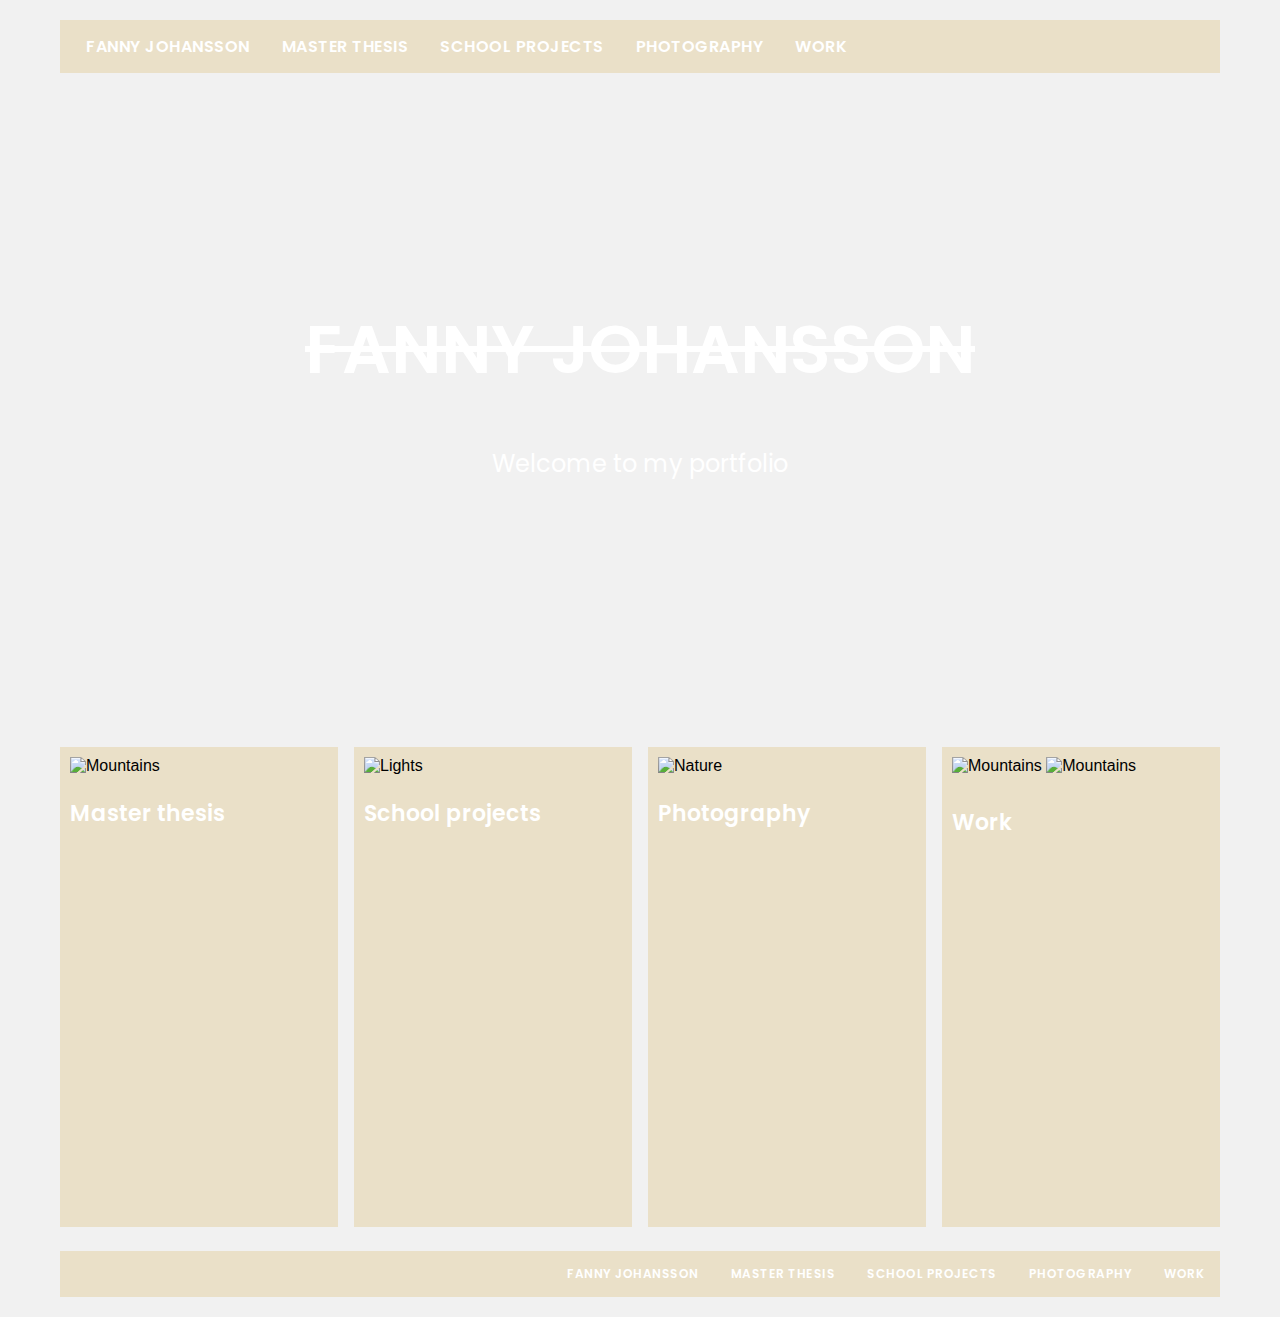
==== index.html @ 5eb319e3 "First draft portfolio" ====
<!DOCTYPE html>
<html lang="en">
<head>
  <link href="https://fonts.googleapis.com/css2?family=Poppins:wght@300;400;600;700;800&display=swap" rel="stylesheet">
    <meta charset="UTF-8">
    <meta name="viewport" content="width=device-width, initial-scale=1.0">
    <link href="style.css" rel="stylesheet">
    <title>Fanny Johansson</title>
</head>
<body>
  <!-- Navigation bar -->
  <nav class="navbar">
    <ul class="nav">
      <li><a href="index.html">Fanny Johansson</a></li>
      <li><a href="Masterthesis.html">Master Thesis</a></li>
      <li><a href="#">School Projects</a></li>
      <li><a href="Photography.html">Photography</a></li>
      <li><a href="Work.html">Work</a></li>
    </ul>
  </nav>
  <header>

      <h1 class="name">Fanny Johansson </h1>
      <h2 class="welcome">Welcome to my portfolio </h2> 
  </header> 
  <!-- Portfolio Gallery Grid -->
<div class="row">
  <div class="column">
    <div onclick="location.href='masterthesis.html';" style="cursor: pointer;" class="content">
      <img src="Photos/Master thesis/recept_tomatpasta_markning.jpg" alt="Mountains" style="width:100%">
      <h3>Master thesis</h3>
      <!-- <p>Lorem ipsum..</p> -->
    </div>
  </div>
  <div class="column">
    <div onclick="location.href='#';" style="cursor: pointer;" class="content">
      <img src="Photos/Garlic/Redigerade-02.tif" alt="Lights" style="width:100%">
      <h3>School projects</h3>
      <!-- <p>Lorem ipsum..</p> -->
    </div>
  </div>
  <div class="column">
    <div onclick="location.href='photography.html';" style="cursor: pointer;" class="content">
      <img src="Photos/Photography/IMG_2821.jpg" alt="Nature" style="width:100%">
      <h3>Photography</h3>
      <!-- <p>Lorem ipsum..</p> -->
    </div>
    </div>
    <div onclick="location.href='work.html';" style="cursor: pointer;" class="column">
    <div class="content">
      <img class="bonnier"src="Photos/Bonnier News Local/Skärmklipp-2.PNG" alt="Mountains" style="width:100%">
      <img src="Photos/Bonnier News Local/Skärmklipp.3.PNG" alt="Mountains" style="width:100%">
      <h3>Work</h3>
      <!-- <p>Lorem ipsum..</p> -->
    </div>
  </div>
</div>


<!-- END MAIN -->
</div>
   
<!-- Footer -->
<footer class="footer">
  <ul class="foot">
    <li><a href="Work.html">Work</a></li>
    <li><a href="Photography.html">Photography </a></li>
    <li><a href="#">School Projects</a></li>
    <li><a href="Masterthesis.html">Master Thesis</a></li>
    <li><a href="index.html">Fanny Johansson</a></li>
  </ul>
</footer>
  
  
  <!--   
  <div class="pictures">
    <img  src="Photos/Book/Fram_3.jpg">
    <img  src="Photos/Master thesis/Liggande_helhet_liten.jpg">
    <img  src="Photos/Garlic/Redigerade-02.tif">
  </div>
-->

</body>
</html>
---- style.css ----
body {
    width: 1200px ; 
    max-width:100%;
    margin: auto;
}   

header {
    background-image:url(photos/Background/samuel-scrimshaw-JXANugsHjCg-unsplash.jpg) ;

    /*background-image:url(photos/Background/marian-kroell-eHxgoN1VuFc-unsplash.jpg) ;
   */
    height: 650px;
    background-position: center; 
    background-repeat: no-repeat; 
    background-size: cover;
    text-align: center;
    color: white;
    padding: 180px;
}

header h1 {
    font-size: 68px;
    font-weight: 600;
    text-transform: uppercase;
}

.footer li {
    float: right;
    font-size: 12px;
    
}


ul {
    list-style-type: none;
    margin: 0;
    padding: 0;
    padding-left: 10px;  
    overflow: hidden;
    background-color:#eae0c8;
    
  }
  
  li {
    float: left;
  }
  
  li a {
    display: block;
    color: white;
    text-align: center;
    padding: 14px 16px;
    text-decoration: none;
    font-family: 'Poppins', sans-serif;
    font-weight: 600;
    letter-spacing: 0.5px;
    text-transform: uppercase ;
    
  }

  .nav li a:hover {
    background-color: #d8c894;
  }

  .name {
    font-family: 'Poppins', sans-serif; 

    text-decoration: line-through;

  }
   /* img {

    width: 49.5%;
    margin-top: 4px;
    display: inline-block;
  } */
  .welcome {
      font-family: 'Poppins', sans-serif;
      font-size:24px ;
      font-weight: 400; 
  }

  * {
    box-sizing: border-box;
  }
  
  body {
    background-color: #f1f1f1;
    padding: 20px;
    font-family: Arial;
  }
  
   .content h3 {
    font-family: 'Poppins', sans-serif;
    font-size: 22px;
    font-weight: 600; 
    color: white;
    word-break: break-all;
  }

  .content p {
    font-family: 'Poppins', sans-serif;
    font-size: 16px;
    font-weight: 400; 
    color: white;
    word-break: break-all;
  }
  
  .row {
    margin: 8px -16px;
  }
  
  /* Add padding BETWEEN each column (if you want) */
  .row,
  .row > .column {
    padding: 8px;
  }
.row > .column-1 {
        padding: 8px;
  }
  
  /* Create four equal columns that floats next to each other */
  .column {
    float: left;
    width: 25%;
    
  }
   
  .column-1 {
    float: left;
    width: 50%;
    
  }
  
  /* Clear floats after rows */ 
  .row:after {
    content: "";
    display: table;
    clear: both;
  }
  
  .content {
    background-color: #eae0c8;
    padding: 10px;
    height: 480px;
  }
  
  /* Responsive layout - makes a two column-layout instead of four columns */
  @media screen and (max-width: 900px) {
    .column, .column-1 {
      width: 50%;
    }
  }
  
  /* Responsive layout - makes the two columns stack on top of each other instead of next to each other */
  @media screen and (max-width: 600px) {
    .column, .column-1 {
      width: 100%;
    }
    li, li a {
    Width: 100%; 
    display:block;
    float: left;
    }
  }

  .subpage {
    font-family: 'Poppins', sans-serif;
    color:#eae0c8;
    text-transform: uppercase;
    text-shadow: 2px 2px grey;
  
  }


     
      .bonnier {
padding-bottom:9px;
      }
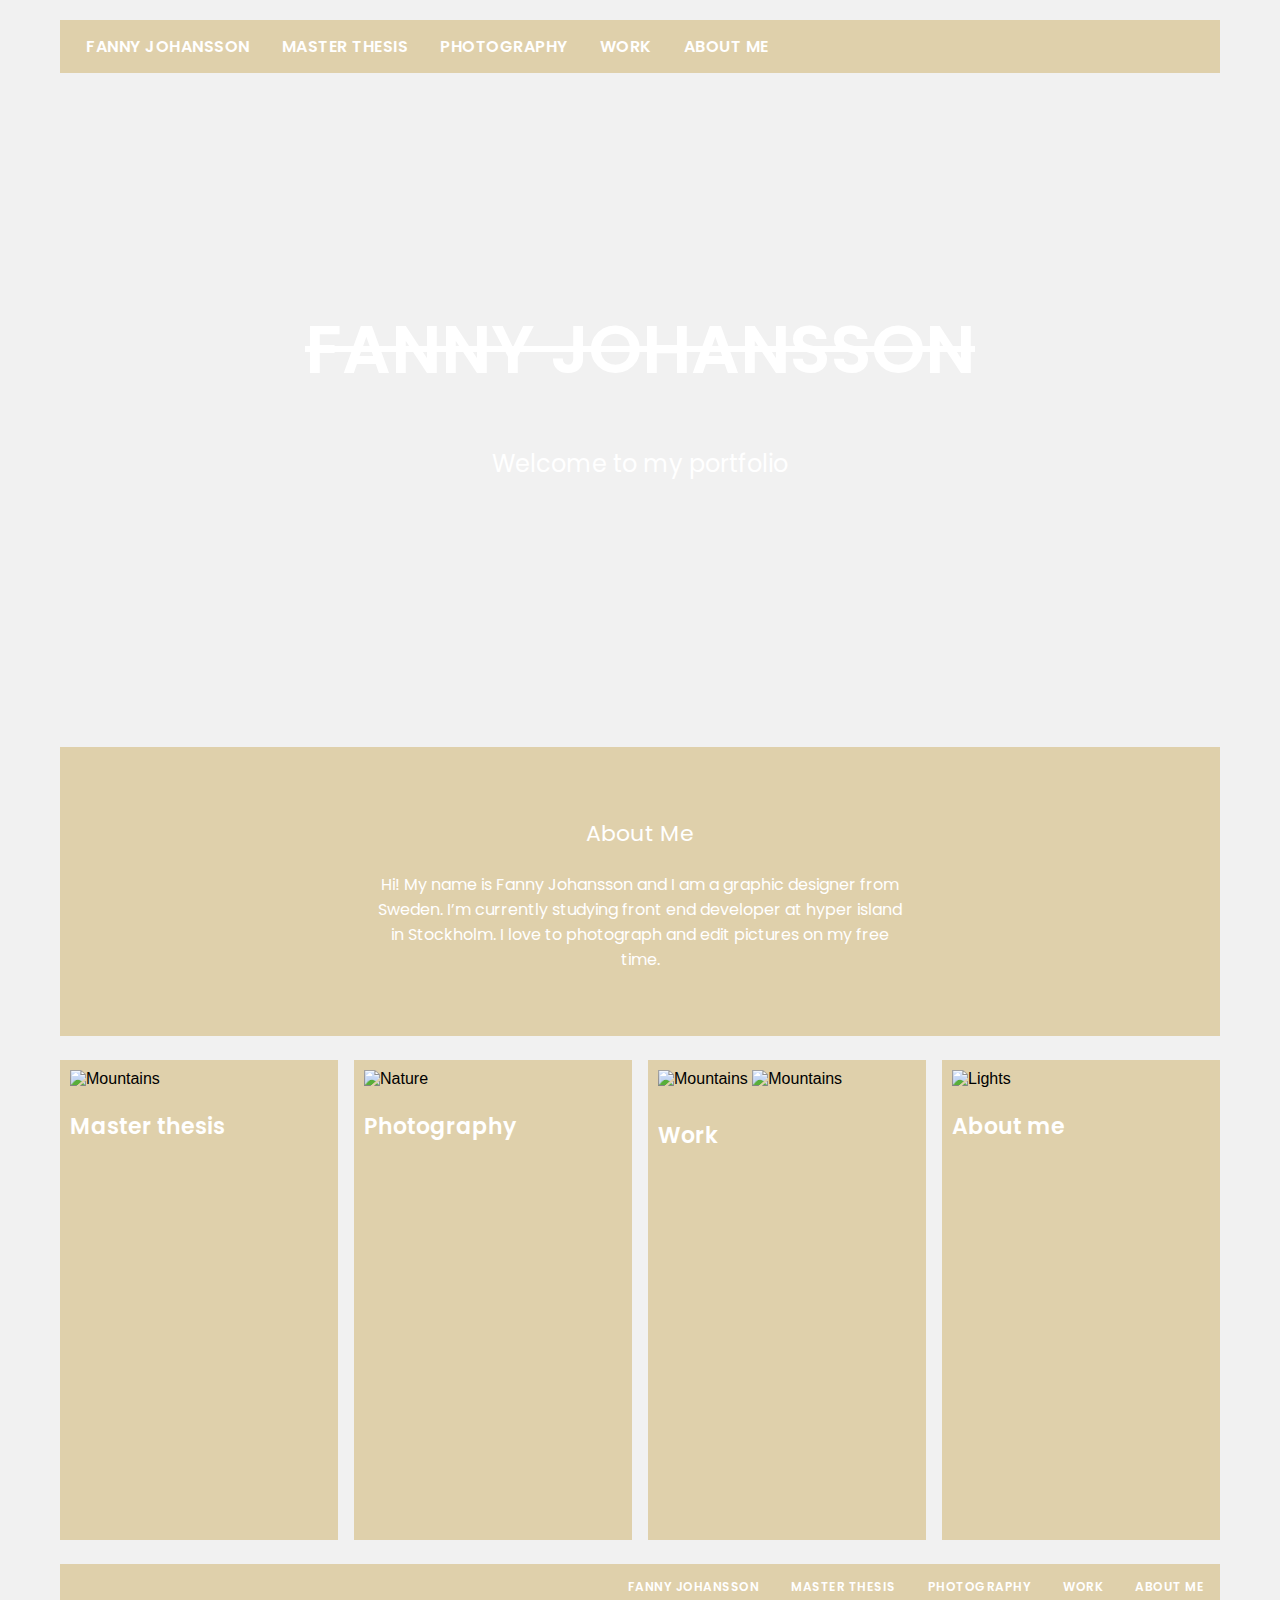
==== commit 37361305: "Add files via upload" ====
--- a/index.html
+++ b/index.html
@@ -13,9 +13,9 @@
     <ul class="nav">
       <li><a href="index.html">Fanny Johansson</a></li>
       <li><a href="Masterthesis.html">Master Thesis</a></li>
-      <li><a href="#">School Projects</a></li>
       <li><a href="Photography.html">Photography</a></li>
       <li><a href="Work.html">Work</a></li>
+      <li><a href="Aboutme.html">About me</a></li>
     </ul>
   </nav>
   <header>
@@ -23,23 +23,23 @@
       <h1 class="name">Fanny Johansson </h1>
       <h2 class="welcome">Welcome to my portfolio </h2> 
   </header> 
+  <div class="about-me-box">
+    <div class="about-me">
+<h3>About Me</h3>
+<p> Hi! My name is Fanny Johansson and I am a graphic designer from Sweden. I’m currently studying front end developer at hyper island in Stockholm. I love to photograph and edit pictures on my free time.     
+</p>
+  </div>
+  </div>
   <!-- Portfolio Gallery Grid -->
 <div class="row">
-  <div class="column">
+  <div class="column grow">
     <div onclick="location.href='masterthesis.html';" style="cursor: pointer;" class="content">
       <img src="Photos/Master thesis/recept_tomatpasta_markning.jpg" alt="Mountains" style="width:100%">
       <h3>Master thesis</h3>
       <!-- <p>Lorem ipsum..</p> -->
     </div>
   </div>
-  <div class="column">
-    <div onclick="location.href='#';" style="cursor: pointer;" class="content">
-      <img src="Photos/Garlic/Redigerade-02.tif" alt="Lights" style="width:100%">
-      <h3>School projects</h3>
-      <!-- <p>Lorem ipsum..</p> -->
-    </div>
-  </div>
-  <div class="column">
+  <div class="column grow">
     <div onclick="location.href='photography.html';" style="cursor: pointer;" class="content">
       <img src="Photos/Photography/IMG_2821.jpg" alt="Nature" style="width:100%">
       <h3>Photography</h3>
@@ -47,15 +47,21 @@
     </div>
     </div>
     <div onclick="location.href='work.html';" style="cursor: pointer;" class="column">
-    <div class="content">
+    <div class="content grow">
       <img class="bonnier"src="Photos/Bonnier News Local/Skärmklipp-2.PNG" alt="Mountains" style="width:100%">
       <img src="Photos/Bonnier News Local/Skärmklipp.3.PNG" alt="Mountains" style="width:100%">
       <h3>Work</h3>
       <!-- <p>Lorem ipsum..</p> -->
     </div>
   </div>
+  <div class="column grow">
+    <div onclick="location.href='Aboutme.html';" style="cursor: pointer;" class="content">
+      <img src="Photos/About me/Skärmavbild 2020-09-10 kl. 20.27.06.png" alt="Lights" style="width:100%">
+      <h3>About me</h3>
+      <!-- <p>Lorem ipsum..</p> -->
+    </div>
+  </div>
 </div>
-
 
 <!-- END MAIN -->
 </div>
@@ -63,11 +69,12 @@
 <!-- Footer -->
 <footer class="footer">
   <ul class="foot">
+    <li><a href="Aboutme.html">About me</a></li>
     <li><a href="Work.html">Work</a></li>
     <li><a href="Photography.html">Photography </a></li>
-    <li><a href="#">School Projects</a></li>
     <li><a href="Masterthesis.html">Master Thesis</a></li>
     <li><a href="index.html">Fanny Johansson</a></li>
+    
   </ul>
 </footer>
   
--- a/style.css
+++ b/style.css
@@ -6,9 +6,6 @@
 
 header {
     background-image:url(photos/Background/samuel-scrimshaw-JXANugsHjCg-unsplash.jpg) ;
-
-    /*background-image:url(photos/Background/marian-kroell-eHxgoN1VuFc-unsplash.jpg) ;
-   */
     height: 650px;
     background-position: center; 
     background-repeat: no-repeat; 
@@ -30,6 +27,9 @@
     
 }
 
+.foot li a:hover {
+    
+}
 
 ul {
     list-style-type: none;
@@ -37,7 +37,7 @@
     padding: 0;
     padding-left: 10px;  
     overflow: hidden;
-    background-color:#eae0c8;
+    background-color:#dfd0ab;
     
   }
   
@@ -60,6 +60,7 @@
 
   .nav li a:hover {
     background-color: #d8c894;
+    transition: all 0.3s;
   }
 
   .name {
@@ -84,6 +85,32 @@
     box-sizing: border-box;
   }
   
+  .about-me-box {
+    margin-top:1.5em;
+    width: 100%;
+    padding: 3em;
+    background-color: #dfd0ab;
+}
+
+.about-me {
+    Width: 50%; 
+    text-align: center;
+    margin: 0 auto; 
+    color: white;
+}
+
+.about-me h3 {
+    font-family: 'Poppins', sans-serif;
+    font-weight: 400;
+    font-size: 22px; 
+}
+
+.about-me p {
+    font-family: 'Poppins', sans-serif;
+    text
+
+}
+
   body {
     background-color: #f1f1f1;
     padding: 20px;
@@ -105,6 +132,15 @@
     color: white;
     word-break: break-all;
   }
+
+  .contentimg {
+    border-style:solid;
+    border-width:10px ;
+    border-color:#dfd0ab ;
+    margin-top:-70px ;
+    margin-bottom:120px ;
+
+  }
   
   .row {
     margin: 8px -16px;
@@ -130,6 +166,13 @@
     float: left;
     width: 50%;
     
+  }
+
+  .column-1 p {
+    font-family: 'Poppins', sans-serif;
+    width: 80%;
+    text-align: justify;
+
   }
   
   /* Clear floats after rows */ 
@@ -140,7 +183,7 @@
   }
   
   .content {
-    background-color: #eae0c8;
+    background-color: #dfd0ab;
     padding: 10px;
     height: 480px;
   }
@@ -153,7 +196,7 @@
   }
   
   /* Responsive layout - makes the two columns stack on top of each other instead of next to each other */
-  @media screen and (max-width: 600px) {
+  @media screen and (max-width: 600px) {        
     .column, .column-1 {
       width: 100%;
     }
@@ -166,7 +209,7 @@
 
   .subpage {
     font-family: 'Poppins', sans-serif;
-    color:#eae0c8;
+    color:#dfd0ab;
     text-transform: uppercase;
     text-shadow: 2px 2px grey;
   
@@ -174,6 +217,14 @@
 
 
      
-      .bonnier {
-padding-bottom:9px;
-      }+    .bonnier {
+        padding-bottom:9px;
+    }
+
+    .grow { 
+        transition: all .2s ease-in-out; 
+        }
+        
+    .grow:hover { 
+        transform: scale(1.1); 
+        }
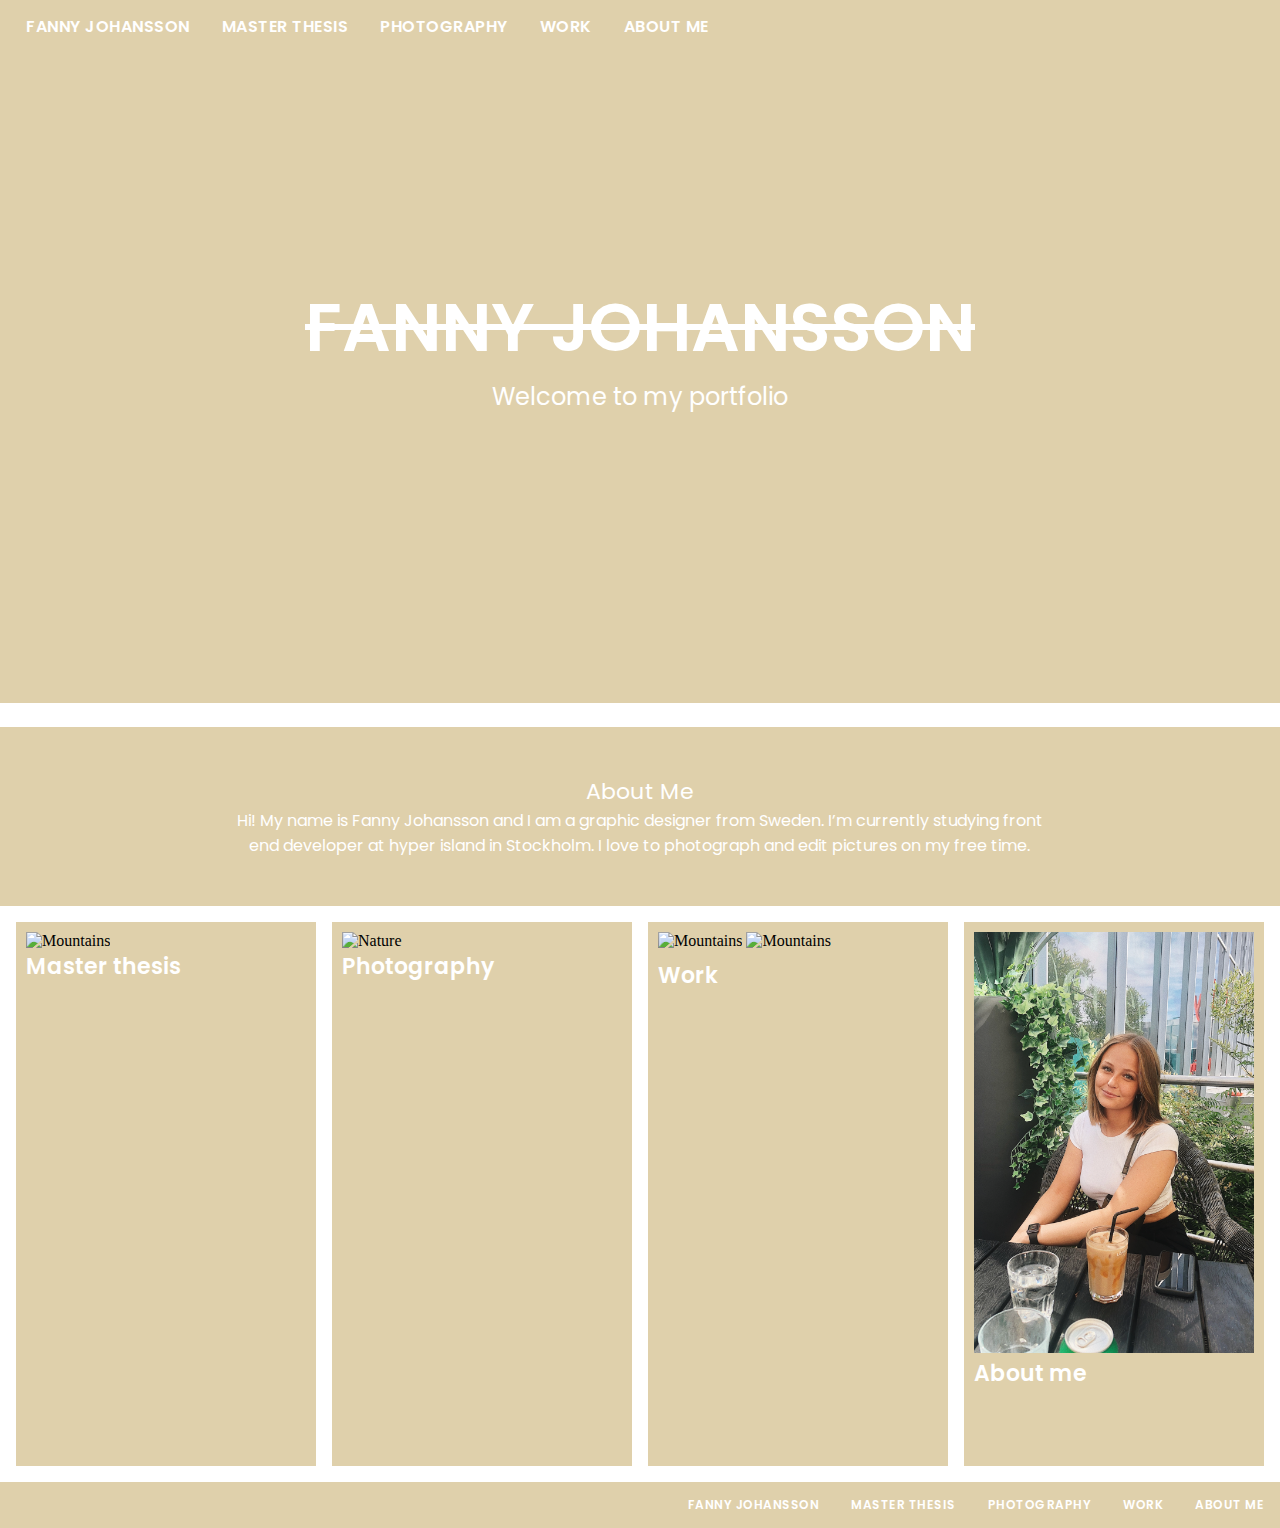
==== commit ee78fce8: "Redid the structure, css variables, responsiveness, and toggle menu" ====
--- a/index.html
+++ b/index.html
@@ -6,11 +6,13 @@
     <meta name="viewport" content="width=device-width, initial-scale=1.0">
     <link href="style.css" rel="stylesheet">
     <title>Fanny Johansson</title>
+    <link rel="stylesheet" href="https://cdnjs.cloudflare.com/ajax/libs/font-awesome/4.7.0/css/font-awesome.min.css">
 </head>
 <body>
   <!-- Navigation bar -->
-  <nav class="navbar">
-    <ul class="nav">
+  <nav class="navbar" >
+    
+    <ul class="nav" id="js-menu">
       <li><a href="index.html">Fanny Johansson</a></li>
       <li><a href="Masterthesis.html">Master Thesis</a></li>
       <li><a href="Photography.html">Photography</a></li>
@@ -18,6 +20,10 @@
       <li><a href="Aboutme.html">About me</a></li>
     </ul>
   </nav>
+    <span class="navbar-toggle" id="js-navbar-toggle">
+      <i class="hamburger-icon"></i>
+  </span>
+  
   <header>
 
       <h1 class="name">Fanny Johansson </h1>
@@ -36,27 +42,24 @@
     <div onclick="location.href='masterthesis.html';" style="cursor: pointer;" class="content">
       <img src="Photos/Master thesis/recept_tomatpasta_markning.jpg" alt="Mountains" style="width:100%">
       <h3>Master thesis</h3>
-      <!-- <p>Lorem ipsum..</p> -->
     </div>
   </div>
   <div class="column grow">
     <div onclick="location.href='photography.html';" style="cursor: pointer;" class="content">
       <img src="Photos/Photography/IMG_2821.jpg" alt="Nature" style="width:100%">
       <h3>Photography</h3>
-      <!-- <p>Lorem ipsum..</p> -->
     </div>
     </div>
-    <div onclick="location.href='work.html';" style="cursor: pointer;" class="column">
-    <div class="content grow">
-      <img class="bonnier"src="Photos/Bonnier News Local/Skärmklipp-2.PNG" alt="Mountains" style="width:100%">
-      <img src="Photos/Bonnier News Local/Skärmklipp.3.PNG" alt="Mountains" style="width:100%">
-      <h3>Work</h3>
-      <!-- <p>Lorem ipsum..</p> -->
-    </div>
-  </div>
+    <div class="column grow">
+      <div onclick="location.href='work.html';" style="cursor: pointer;" class="content">
+        <img class="bonnier"src="Photos/Bonnier News Local/Skärmklipp-2.PNG" alt="Mountains" style="width:100%">
+    <img src="Photos/Bonnier News Local/Skärmklipp.3.PNG" alt="Mountains" style="width:100%">
+        <h3>Work</h3>
+      </div>
+      </div>
   <div class="column grow">
     <div onclick="location.href='Aboutme.html';" style="cursor: pointer;" class="content">
-      <img src="Photos/About me/Skärmavbild 2020-09-10 kl. 20.27.06.png" alt="Lights" style="width:100%">
+      <img src="/Skärmavbild 2020-09-10 kl. 20.27.06.png" alt="Lights" style="width:100%">
       <h3>About me</h3>
       <!-- <p>Lorem ipsum..</p> -->
     </div>
@@ -77,15 +80,8 @@
     
   </ul>
 </footer>
-  
-  
-  <!--   
-  <div class="pictures">
-    <img  src="Photos/Book/Fram_3.jpg">
-    <img  src="Photos/Master thesis/Liggande_helhet_liten.jpg">
-    <img  src="Photos/Garlic/Redigerade-02.tif">
-  </div>
--->
 
+
+<script src="/Script.js"></script>
 </body>
 </html>--- a/style.css
+++ b/style.css
@@ -1,230 +1,296 @@
+* {
+  margin: 0;
+  padding: 0;
+  box-sizing: border-box;
+}
+
+:root {
+  --main-bg-color: #dfd0ab;
+  --main-font-color: #ffffff;
+
+  /* Color scheme */
+  --primary-color: #cb997e;
+  --primary-color-light: #ddbea9;
+  --primary-color-super-light: #eddcd2;
+  --secondary-color: #a5a58d;
+  --secondary-color-light: #b7b7a4;
+  --secondary-color-super-light: #f0efeb;
+}
+
 body {
-    width: 1200px ; 
-    max-width:100%;
-    margin: auto;
-}   
+  display: grid;
+  grid-template: repeat(10, 1fr) / repeat(10, 1fr);
+  height: 100vh;
+  width: 100vw;
+}
+
+.hamburger-icon {
+  background-image: url(/menu.png);
+  background-position: center;
+  background-repeat: no-repeat;
+  background-size: cover;
+  height: 2rem;
+  width: 2rem;
+  display: block;
+}
+
+.navbar-toggle {
+  position: absolute;
+  top: 10px;
+  right: 20px;
+  cursor: pointer;
+  color: rgba(255, 255, 255, 0.8);
+  font-size: 24px;
+  z-index: 3;
+  display: none;
+}
+
+.navbar {
+  grid-column: 1 / 11;
+  grid-row: 1 / 2;
+  background-color: var(--main-bg-color);
+  /* height: 3rem; */
+}
 
 header {
-    background-image:url(photos/Background/samuel-scrimshaw-JXANugsHjCg-unsplash.jpg) ;
-    height: 650px;
-    background-position: center; 
-    background-repeat: no-repeat; 
-    background-size: cover;
-    text-align: center;
-    color: white;
-    padding: 180px;
+  background-image: url(photos/Background/samuel-scrimshaw-JXANugsHjCg-unsplash.jpg);
+  height: 650px;
+  grid-column: 1 / 11;
+  grid-row: 2 / 3;
+  background-position: center;
+  background-color: var(--main-bg-color);
+  background-repeat: no-repeat;
+  background-size: cover;
+  text-align: center;
+  color: var(--main-font-color);
+  padding-top: 14rem;
+  padding-left: 2rem;
+  padding-right: 2rem;
 }
 
 header h1 {
-    font-size: 68px;
-    font-weight: 600;
-    text-transform: uppercase;
+  font-size: 68px;
+  font-weight: 600;
+  text-transform: uppercase;
 }
 
 .footer li {
-    float: right;
-    font-size: 12px;
-    
-}
-
-.foot li a:hover {
-    
+  float: right;
+  font-size: 12px;
 }
 
 ul {
+  list-style-type: none;
+  margin: 0;
+  padding: 0;
+  padding-left: 10px;
+  overflow: hidden;
+  background-color: var(--main-bg-color);
+}
+
+li {
+  float: left;
+}
+
+li a {
+  display: block;
+  color: var(--main-font-color);
+  text-align: center;
+  padding: 14px 16px;
+  text-decoration: none;
+  font-family: "Poppins", sans-serif;
+  font-weight: 600;
+  letter-spacing: 0.5px;
+  text-transform: uppercase;
+}
+
+.nav li a:hover {
+  background-color: #d8c894;
+  transition: all 0.3s;
+}
+
+.name {
+  font-family: "Poppins", sans-serif;
+
+  text-decoration: line-through;
+}
+
+.welcome {
+  font-family: "Poppins", sans-serif;
+  font-size: 24px;
+  font-weight: 400;
+}
+
+.about-me-box {
+  margin-top: 1.5em;
+  padding: 3em;
+  background-color: var(--main-bg-color);
+  grid-column: 1 / 11;
+  grid-row: 3 / 4;
+}
+
+.about-me {
+  width: 70%;
+  text-align: center;
+  margin: 0 auto;
+  color: var(--main-font-color);
+}
+
+.about-me h3 {
+  font-family: "Poppins", sans-serif;
+  font-weight: 400;
+  font-size: 22px;
+}
+
+.about-me p {
+  font-family: "Poppins", sans-serif;
+}
+
+.content h3 {
+  font-family: "Poppins", sans-serif;
+  font-size: 22px;
+  font-weight: 600;
+  color: var(--main-font-color);
+  word-break: break-all;
+}
+
+.content p {
+  font-family: "Poppins", sans-serif;
+  font-size: 16px;
+  font-weight: 400;
+  color: white;
+  word-break: break-all;
+}
+
+.contentimg {
+  border-style: solid;
+  border-width: 10px;
+  border-color: #dfd0ab;
+  margin-top: -70px;
+  margin-bottom: 120px;
+}
+
+.row {
+  grid-column: 1 / 11;
+  grid-row: 4 / 5;
+}
+
+/* Add padding BETWEEN each column (if you want) */
+.row,
+.row > .column {
+  padding: 8px;
+}
+.row > .column-1 {
+  padding: 8px;
+}
+
+/* Create four equal columns that floats next to each other */
+.column {
+  float: left;
+  width: 25%;
+}
+
+.column-1 {
+  float: left;
+  width: 50%;
+}
+
+.column-1 p {
+  font-family: "Poppins", sans-serif;
+  width: 80%;
+  text-align: justify;
+}
+
+/* Clear floats after rows */
+.row:after {
+  content: "";
+  display: table;
+  clear: both;
+}
+
+.content {
+  background-color: var(--main-bg-color);
+  padding: 10px;
+  height: 34rem;
+  /* height: 550px; */
+}
+
+/* Responsive layout - makes a two column-layout instead of four columns */
+@media screen and (max-width: 900px) {
+  .column,
+  .column-1 {
+    width: 50%;
+  }
+
+  .about-me-box {
+    grid-column: 1 / 11;
+  }
+}
+
+/* Responsive layout - makes the two columns stack on top of each other instead of next to each other */
+@media screen and (max-width: 600px) {
+  .column,
+  .column-1 {
+    width: 100%;
+  }
+
+  li,
+  li a {
+    width: 100%;
+    display: block;
+    float: left;
+  }
+
+  .navbar-toggle {
+    display: block;
+  }
+  .nav {
     list-style-type: none;
-    margin: 0;
-    padding: 0;
-    padding-left: 10px;  
-    overflow: hidden;
-    background-color:#dfd0ab;
-    
-  }
-  
-  li {
-    float: left;
-  }
-  
-  li a {
-    display: block;
-    color: white;
-    text-align: center;
-    padding: 14px 16px;
-    text-decoration: none;
-    font-family: 'Poppins', sans-serif;
-    font-weight: 600;
-    letter-spacing: 0.5px;
-    text-transform: uppercase ;
-    
-  }
-
-  .nav li a:hover {
-    background-color: #d8c894;
-    transition: all 0.3s;
-  }
-
-  .name {
-    font-family: 'Poppins', sans-serif; 
-
-    text-decoration: line-through;
-
-  }
-   /* img {
-
-    width: 49.5%;
-    margin-top: 4px;
-    display: inline-block;
-  } */
-  .welcome {
-      font-family: 'Poppins', sans-serif;
-      font-size:24px ;
-      font-weight: 400; 
-  }
-
-  * {
-    box-sizing: border-box;
-  }
-  
-  .about-me-box {
-    margin-top:1.5em;
+    display: none;
+  }
+}
+
+.active {
+  display: block;
+}
+@media screen and (max-width: 400px) {
+  header h1 {
+    font-size: 3rem;
+  }
+  .about-me {
     width: 100%;
-    padding: 3em;
-    background-color: #dfd0ab;
-}
-
-.about-me {
-    Width: 50%; 
-    text-align: center;
-    margin: 0 auto; 
-    color: white;
-}
-
-.about-me h3 {
-    font-family: 'Poppins', sans-serif;
-    font-weight: 400;
-    font-size: 22px; 
-}
-
-.about-me p {
-    font-family: 'Poppins', sans-serif;
-    text
-
-}
-
-  body {
-    background-color: #f1f1f1;
-    padding: 20px;
-    font-family: Arial;
-  }
-  
-   .content h3 {
-    font-family: 'Poppins', sans-serif;
-    font-size: 22px;
-    font-weight: 600; 
-    color: white;
-    word-break: break-all;
-  }
-
-  .content p {
-    font-family: 'Poppins', sans-serif;
-    font-size: 16px;
-    font-weight: 400; 
-    color: white;
-    word-break: break-all;
-  }
-
-  .contentimg {
-    border-style:solid;
-    border-width:10px ;
-    border-color:#dfd0ab ;
-    margin-top:-70px ;
-    margin-bottom:120px ;
-
-  }
-  
-  .row {
-    margin: 8px -16px;
-  }
-  
-  /* Add padding BETWEEN each column (if you want) */
-  .row,
-  .row > .column {
-    padding: 8px;
-  }
-.row > .column-1 {
-        padding: 8px;
-  }
-  
-  /* Create four equal columns that floats next to each other */
-  .column {
-    float: left;
-    width: 25%;
-    
-  }
-   
-  .column-1 {
-    float: left;
-    width: 50%;
-    
-  }
-
-  .column-1 p {
-    font-family: 'Poppins', sans-serif;
-    width: 80%;
-    text-align: justify;
-
-  }
-  
-  /* Clear floats after rows */ 
-  .row:after {
-    content: "";
-    display: table;
-    clear: both;
-  }
-  
-  .content {
-    background-color: #dfd0ab;
-    padding: 10px;
-    height: 480px;
-  }
-  
-  /* Responsive layout - makes a two column-layout instead of four columns */
-  @media screen and (max-width: 900px) {
-    .column, .column-1 {
-      width: 50%;
-    }
-  }
-  
-  /* Responsive layout - makes the two columns stack on top of each other instead of next to each other */
-  @media screen and (max-width: 600px) {        
-    .column, .column-1 {
-      width: 100%;
-    }
-    li, li a {
-    Width: 100%; 
-    display:block;
-    float: left;
-    }
-  }
-
-  .subpage {
-    font-family: 'Poppins', sans-serif;
-    color:#dfd0ab;
-    text-transform: uppercase;
-    text-shadow: 2px 2px grey;
-  
-  }
-
-
-     
-    .bonnier {
-        padding-bottom:9px;
-    }
-
-    .grow { 
-        transition: all .2s ease-in-out; 
-        }
-        
-    .grow:hover { 
-        transform: scale(1.1); 
-        }
+  }
+
+  .about-me h3 {
+    font-size: 1.8rem;
+  }
+
+  .about-me p {
+    font-size: 1.2rem;
+  }
+}
+
+.subpage {
+  font-family: "Poppins", sans-serif;
+  color: #dfd0ab;
+  text-transform: uppercase;
+  text-shadow: 2px 2px grey;
+}
+
+.bonnier {
+  padding-bottom: 9px;
+}
+
+.grow {
+  transition: all 0.2s ease-in-out;
+  box-sizing: border-box;
+}
+
+.grow:hover {
+  transform: scale(1.1);
+}
+
+.footer {
+  grid-column: 1 / 11;
+  grid-row: 6/ 7;
+}
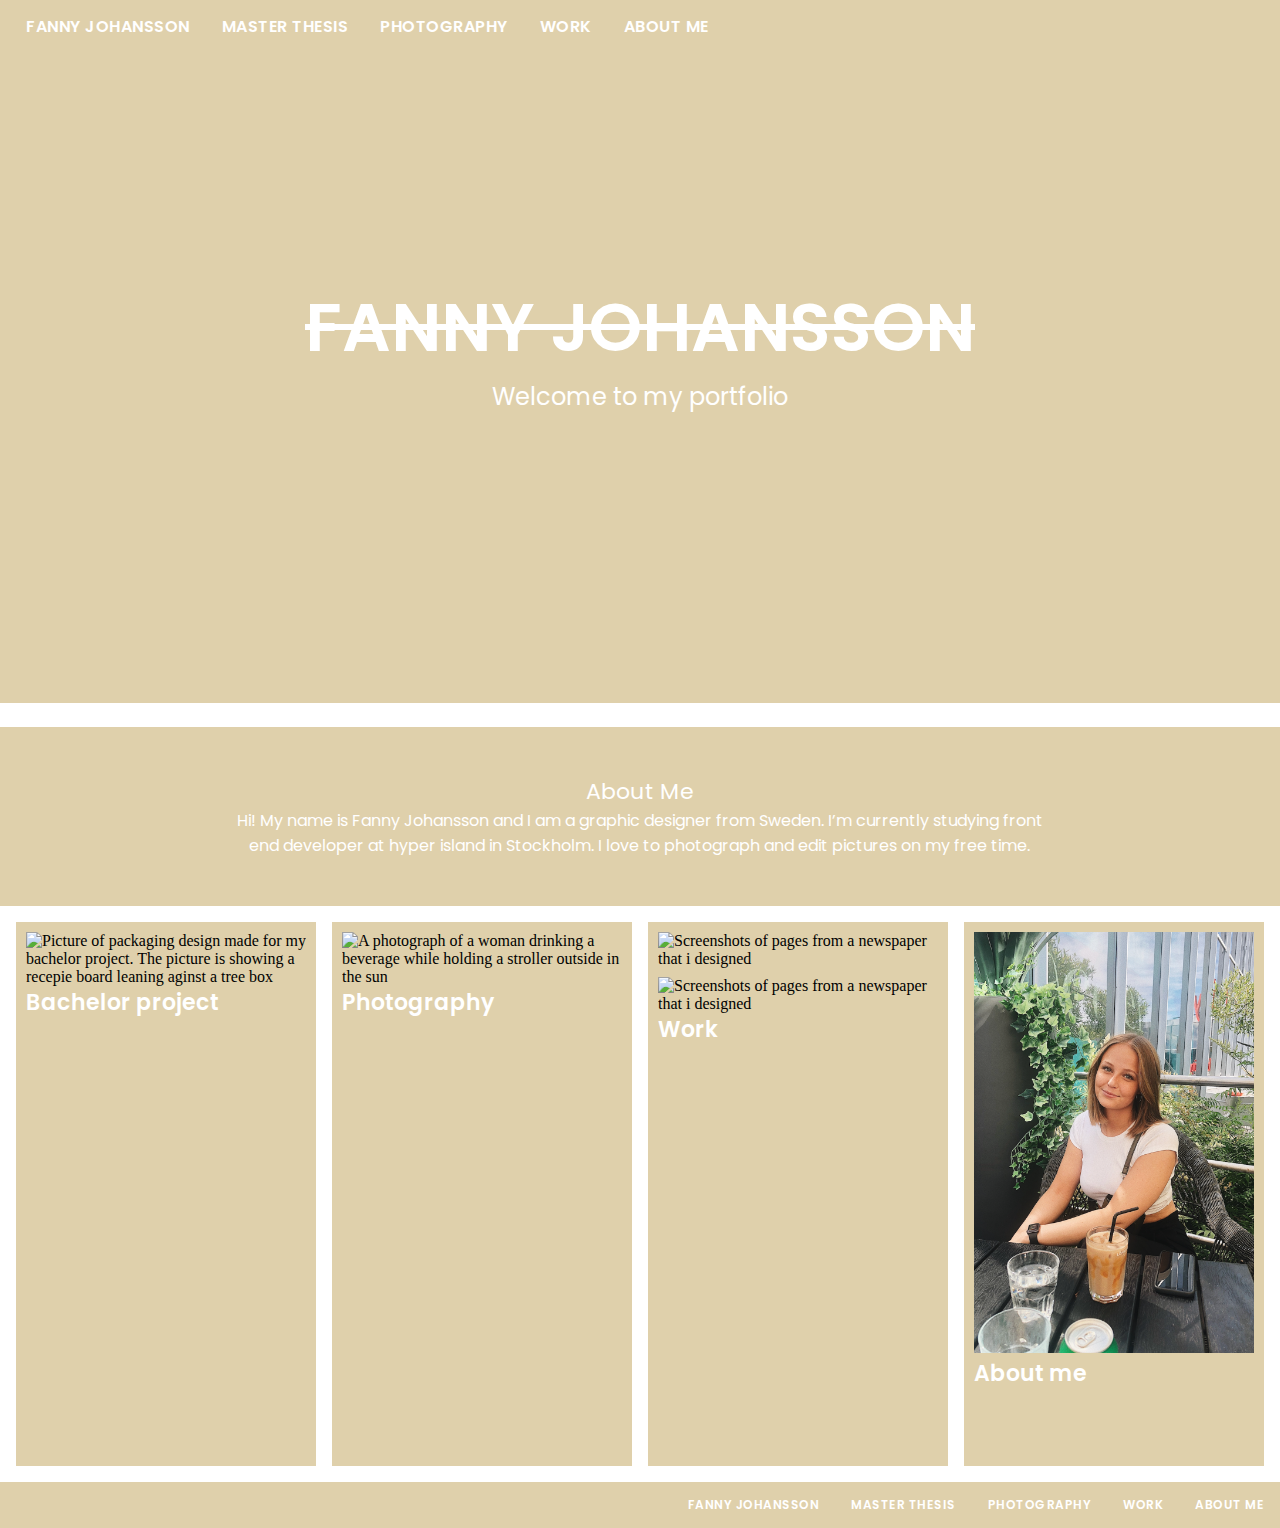
==== commit 53390f9c: "Fixed bug and added accesabillity" ====
--- a/index.html
+++ b/index.html
@@ -25,7 +25,6 @@
   </span>
   
   <header>
-
       <h1 class="name">Fanny Johansson </h1>
       <h2 class="welcome">Welcome to my portfolio </h2> 
   </header> 
@@ -40,33 +39,31 @@
 <div class="row">
   <div class="column grow">
     <div onclick="location.href='masterthesis.html';" style="cursor: pointer;" class="content">
-      <img src="Photos/Master thesis/recept_tomatpasta_markning.jpg" alt="Mountains" style="width:100%">
-      <h3>Master thesis</h3>
+      <img src="Photos/Master thesis/recept_tomatpasta_markning.jpg" alt="Picture of packaging design made for my bachelor project. The picture is showing a recepie board leaning aginst a tree box" style="width:100%">
+      <h3>Bachelor project</h3>
     </div>
   </div>
   <div class="column grow">
     <div onclick="location.href='photography.html';" style="cursor: pointer;" class="content">
-      <img src="Photos/Photography/IMG_2821.jpg" alt="Nature" style="width:100%">
+      <img src="Photos/Photography/IMG_2821.jpg" alt="A photograph of a woman drinking a beverage while holding a stroller outside in the sun" style="width:100%">
       <h3>Photography</h3>
     </div>
     </div>
     <div class="column grow">
       <div onclick="location.href='work.html';" style="cursor: pointer;" class="content">
-        <img class="bonnier"src="Photos/Bonnier News Local/Skärmklipp-2.PNG" alt="Mountains" style="width:100%">
-    <img src="Photos/Bonnier News Local/Skärmklipp.3.PNG" alt="Mountains" style="width:100%">
+        <img class="bonnier"src="Photos/Bonnier News Local/Skärmklipp-2.PNG" alt="Screenshots of pages from a newspaper that i designed" style="width:100%">
+    <img src="Photos/Bonnier News Local/Skärmklipp.3.PNG" alt="Screenshots of pages from a newspaper that i designed" style="width:100%">
         <h3>Work</h3>
       </div>
       </div>
   <div class="column grow">
     <div onclick="location.href='Aboutme.html';" style="cursor: pointer;" class="content">
-      <img src="/Skärmavbild 2020-09-10 kl. 20.27.06.png" alt="Lights" style="width:100%">
+      <img src="/Skärmavbild 2020-09-10 kl. 20.27.06.png" alt="A picture of a girl sitting at a cafe with a coffé beverage in front of her" style="width:100%">
       <h3>About me</h3>
       <!-- <p>Lorem ipsum..</p> -->
     </div>
   </div>
 </div>
-
-<!-- END MAIN -->
 </div>
    
 <!-- Footer -->
--- a/style.css
+++ b/style.css
@@ -8,7 +8,7 @@
   --main-bg-color: #dfd0ab;
   --main-font-color: #ffffff;
 
-  /* Color scheme */
+  /* Color scheme  */
   --primary-color: #cb997e;
   --primary-color-light: #ddbea9;
   --primary-color-super-light: #eddcd2;
@@ -31,6 +31,7 @@
   background-size: cover;
   height: 2rem;
   width: 2rem;
+
   display: block;
 }
 
@@ -41,7 +42,7 @@
   cursor: pointer;
   color: rgba(255, 255, 255, 0.8);
   font-size: 24px;
-  z-index: 3;
+  z-index: 2;
   display: none;
 }
 
@@ -49,7 +50,10 @@
   grid-column: 1 / 11;
   grid-row: 1 / 2;
   background-color: var(--main-bg-color);
-  /* height: 3rem; */
+}
+
+.active {
+  display: block;
 }
 
 header {
@@ -64,8 +68,8 @@
   text-align: center;
   color: var(--main-font-color);
   padding-top: 14rem;
-  padding-left: 2rem;
-  padding-right: 2rem;
+  padding-left: 1.5rem;
+  padding-right: 1.5rem;
 }
 
 header h1 {
@@ -111,7 +115,6 @@
 
 .name {
   font-family: "Poppins", sans-serif;
-
   text-decoration: line-through;
 }
 
@@ -175,7 +178,6 @@
   grid-row: 4 / 5;
 }
 
-/* Add padding BETWEEN each column (if you want) */
 .row,
 .row > .column {
   padding: 8px;
@@ -184,7 +186,6 @@
   padding: 8px;
 }
 
-/* Create four equal columns that floats next to each other */
 .column {
   float: left;
   width: 25%;
@@ -201,7 +202,6 @@
   text-align: justify;
 }
 
-/* Clear floats after rows */
 .row:after {
   content: "";
   display: table;
@@ -212,10 +212,38 @@
   background-color: var(--main-bg-color);
   padding: 10px;
   height: 34rem;
-  /* height: 550px; */
-}
-
-/* Responsive layout - makes a two column-layout instead of four columns */
+}
+
+.subpage {
+  font-family: "Poppins", sans-serif;
+  color: #dfd0ab;
+  text-transform: uppercase;
+  text-shadow: 2px 2px grey;
+  grid-column: 1 / 11;
+  grid-row: 2 / 3;
+  padding-top: 1rem;
+  padding-left: 0.7rem;
+}
+
+.bonnier {
+  padding-bottom: 9px;
+}
+
+.grow {
+  transition: all 0.2s ease-in-out;
+  box-sizing: border-box;
+}
+
+.grow:hover {
+  transform: scale(1.1);
+}
+
+.footer {
+  grid-column: 1 / 11;
+  grid-row: 6/ 7;
+}
+
+/* Responsive layout  */
 @media screen and (max-width: 900px) {
   .column,
   .column-1 {
@@ -227,8 +255,7 @@
   }
 }
 
-/* Responsive layout - makes the two columns stack on top of each other instead of next to each other */
-@media screen and (max-width: 600px) {
+@media screen and (max-width: 720px) {
   .column,
   .column-1 {
     width: 100%;
@@ -248,11 +275,11 @@
     list-style-type: none;
     display: none;
   }
-}
-
-.active {
-  display: block;
-}
+  .active {
+    display: block;
+  }
+}
+
 @media screen and (max-width: 400px) {
   header h1 {
     font-size: 3rem;
@@ -268,29 +295,12 @@
   .about-me p {
     font-size: 1.2rem;
   }
-}
-
-.subpage {
-  font-family: "Poppins", sans-serif;
-  color: #dfd0ab;
-  text-transform: uppercase;
-  text-shadow: 2px 2px grey;
-}
-
-.bonnier {
-  padding-bottom: 9px;
-}
-
-.grow {
-  transition: all 0.2s ease-in-out;
-  box-sizing: border-box;
-}
-
-.grow:hover {
-  transform: scale(1.1);
-}
-
-.footer {
-  grid-column: 1 / 11;
-  grid-row: 6/ 7;
-}
+
+  .navbar-toggle {
+    display: block;
+  }
+  .nav {
+    list-style-type: none;
+    display: none;
+  }
+}
